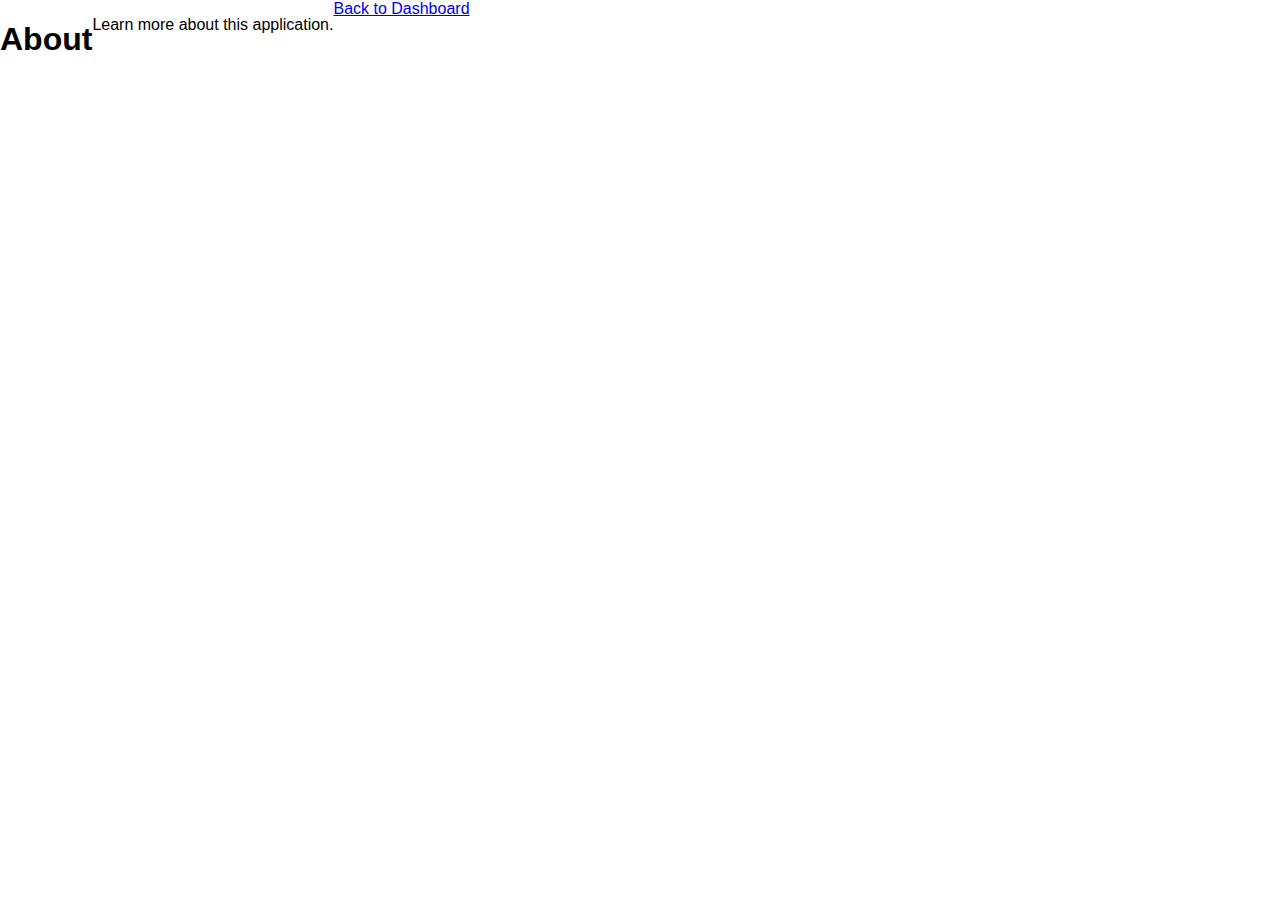
==== about.html @ 993337b6 "adding file process" ====
<!DOCTYPE html>
<html lang="en">
<head>
  <meta charset="UTF-8">
  <meta name="viewport" content="width=device-width, initial-scale=1.0">
  <title>About</title>
  <link rel="stylesheet" href="css/dstyle.css">
</head>
<body>
  <h1>About</h1>
  <p>Learn more about this application.</p>
  <a href="dashboard.html">Back to Dashboard</a>
</body>
</html>
---- css/dstyle.css ----
body {
  margin: 0;
  font-family: Arial, sans-serif;
  display: flex;
  height: auto;
  min-height: 100vh;
}
.background-video {
  position: fixed;
  top: 0;
  left: 0;
  width: 100%;
  height: 100%;
  object-fit: cover;
  z-index: -1; /* Ensure the video is behind all content */
}

/* Dashboard container */
.dashboard-container {
  display: flex;
  width: 100%;
  flex-direction: column;
  justify-content: center;
  align-items: center;
  padding: 20px;
  z-index: 1;
  background: rgba(255, 255, 255, 0.8); /* Add a slight background overlay for readability */
}

/* Sidebar */
.sidebar {
  width: 200px;
  background-color: #0088cc;
  color: #fff;
  padding: 20px;
  box-shadow: 2px 0 8px rgba(0, 0, 0, 0.1);
  display: flex;
  flex-direction: column;
  justify-content: space-between;
  position: fixed; /* Fixes the sidebar */
  height: 100vh; /* Full height */
  left: 0; /* Stick to the left side */
  top: 0; /* Stick to the top */
  z-index: 1000; /* Ensure it's on top of other elements */
  box-sizing: border-box;
  position: fixed;
  
}


.sidebar h2 {
  margin: 0 0 20px;
  text-align: center;
}

.menu {
  list-style: none;
  padding: 0;
  margin: 0;
  flex-grow: 1;
}

.menu .user-item {
  margin: 15px 0;
  padding: 10px 15px;
  background-color: #006fa8;
  color: white;
  border-radius: 5px;
  cursor: pointer;
  transition: background-color 0.3s;
}

.menu .user-item:hover {
  background-color: #005b87;
}


/* Main content */
.main-content {
  flex: 1;
  padding: 20px;
  display: flex;
  flex-direction: column;
  margin-left: 200px; /* Prevents the content from being hidden behind the sidebar */
}

header h1 {
  font-size: 24px;
  color: #333;
  margin-bottom: 20px;
}

.chat-section {
  display: flex;
  flex-direction: column;
  height: 80%;
  border: 1px solid #ddd;
  border-radius: 8px;
  background-color: #ffffff;
  overflow: hidden;
}

.chat-header {
  padding: 15px;
  background-color: #f1f1f1;
  border-bottom: 1px solid #ddd;
  text-align: center;
}

.chat-history {
  flex: 1;
  padding: 10px;
  overflow-y: auto;
  background-color: #f9f9f9;
}

.chat-bubble {
  margin: 5px 0;
  padding: 10px 15px;
  border-radius: 15px;
  max-width: 70%;
}

.chat-bubble.me {
  background-color: #0088cc;
  color: white;
  align-self: flex-end;
}

.chat-bubble {
  background-color: #e1e1e1;
  align-self: flex-start;
}

.chat-input-container {
  display: flex;
  padding: 10px;
  background-color: #f1f1f1;
  border-top: 1px solid #ddd;
}

.chat-input {
  flex: 1;
  padding: 10px;
  font-size: 16px;
  border: 1px solid #ddd;
  border-radius: 5px;
}

.chat-input:focus {
  border-color: #0088cc;
}

.send-button {
  padding: 10px 20px;
  margin-left: 10px;
  background-color: #0088cc;
  color: white;
  border: none;
  border-radius: 5px;
  cursor: pointer;
  font-size: 16px;
}

.send-button:hover {
  background-color: #006fa8;
}

.search-bar {
  width: 100%;
  padding: 10px;
  margin-bottom: 20px;
  border: none;
  border-radius: 5px;
  font-size: 16px;
  background-color: #f1f1f1;
  outline: none;
}

.search-bar:focus {
  background-color: #ffffff;
  box-shadow: 0 0 5px rgba(0, 136, 204, 0.8);
}

/* No user found message */
.no-user {
  text-align: center;
  padding: 10px;
  color: #aaa;
}
.hidden {
  display: none;
}

/* Chat Window Styles */
.chat-window {
  position: fixed;
  bottom: 0;
  right: 20px;
  width: 300px;
  max-height: 400px;
  border: 1px solid #ddd;
  border-radius: 8px;
  background-color: white;
  box-shadow: 0px 4px 8px rgba(0, 0, 0, 0.1);
  display: flex;
  flex-direction: column;
  overflow: hidden;
  z-index: 1000;
}

.chat-header {
  padding: 10px;
  background-color: #0088cc;
  color: white;
  border-radius: 8px 8px 0 0;
  display: flex;
  justify-content: space-between;
  align-items: center;
}

.close-chat {
  background: none;
  color: white;
  border: none;
  font-size: 18px;
  cursor: pointer;
}

.close-chat:hover {
  color: #ddd;
}

.chat-history {
  flex: 1;
  padding: 10px;
  overflow-y: auto;
  background-color: #f9f9f9;
  display: flex;
  flex-direction: column;
  gap: 10px;
}

.chat-input-container {
  display: flex;
  align-items: center;
  padding: 10px;
  background-color: #f0f0f0;
  border-top: 1px solid #ddd;
}

.chat-input {
  flex: 1;
  padding: 8px 10px;
  font-size: 14px;
  border: 1px solid #ccc;
  border-radius: 4px;
  outline: none;
}

.chat-input:focus {
  border-color: #0088cc;
}

.send-button {
  margin-left: 10px;
  padding: 8px 15px;
  background-color: #0088cc;
  color: white;
  border: none;
  border-radius: 4px;
  cursor: pointer;
}

.send-button:hover {
  background-color: #005f99;
}

/* Chat Bubble Styles */
.chat-bubble {
  max-width: 70%;
  padding: 8px 12px;
  font-size: 14px;
  border-radius: 12px;
  word-wrap: break-word;
  display: inline-block;
}

.chat-bubble.me {
  background-color: #0088cc;
  color: white;
  align-self: flex-end;
}

.chat-bubble {
  background-color: #e0e0e0;
  color: #333;
  align-self: flex-start;
}
  /* Add styles for the header */
  .header {
    display: flex;
    justify-content: space-between;
    align-items: top;
    background-color: #333;
    padding: 10px;
    color: white;
  }
  
  .header .menu {
    display: none;
    list-style-type: none;
    padding: 0;
  }
  
  .header .menu li {
    margin: 10px 0;
    cursor: pointer;
    text-align: center;
  }
  
  .header .menu-btn {
    font-size: 30px;
    cursor: pointer;
  }
  
  .header .menu.show {
    display: block;
  }
  
  /* Add some spacing for sidebar */
  .dashboard-container {
    display: flex;
    flex-direction: row;
  }
  
  
  
  /* Menu item styles */
  .sidebar .menu li {
    margin-bottom: 20px;
    padding: 10px;
    cursor: pointer;
    display: flex;
    align-items: center;
  }
  
  .sidebar .menu li img {
    display: block;
    margin: 0 10px;
    width: 40px;
    height: 40px;
    border-radius: 50%;
  }
  
  .sidebar .menu li:hover {
    background-color: #444;
    border-radius: 5px;
  }
  .centered-title {
    text-align: center;
    font-family: 'Great Vibes', cursive;
    font-size: 150px;
    color: #0088cc; 
    text-shadow: 2px 2px 4px rgba(0, 0, 0, 0.3);
    margin-top: 50px;
  }
  .chart-boxes {
    display: flex; /* Enable flexbox layout */
    justify-content: space-between; /* Space out the boxes evenly */
    gap: 20px; /* Add space between the boxes */
    flex-wrap: wrap; /* Allow the boxes to wrap to the next line if needed */
}

.chart-box {
    display: flex; /* Enable flexbox inside each chart box */
    flex-direction: column; /* Align content vertically within the box */
    align-items: center; /* Center the content horizontally */
    text-align: center; /* Center text inside each box */
}

.chart-box img { 
    width: 70px; /* Adjust the width to make the icon smaller */
    height: 70px; /* Adjust the height to match the width */
    border-radius: 50%; /* Ensure the image remains circular */
    object-fit: cover; /* Ensure the image fits well within the circle */
    margin-bottom: 10px; /* Add some space below the icon */
}
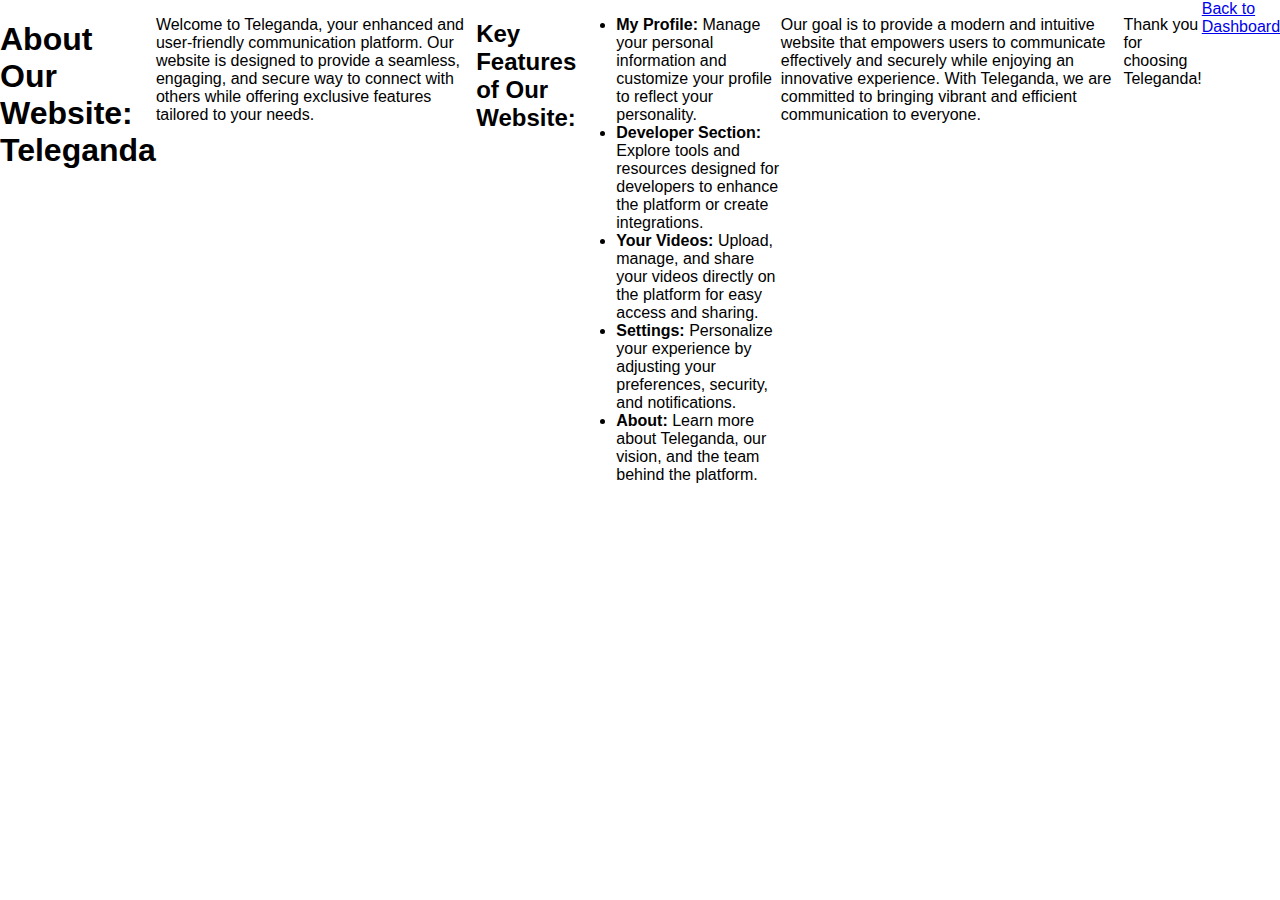
==== commit 4ce5e9e3: "about" ====
--- a/about.html
+++ b/about.html
@@ -7,8 +7,22 @@
   <link rel="stylesheet" href="css/dstyle.css">
 </head>
 <body>
-  <h1>About</h1>
-  <p>Learn more about this application.</p>
+  <h1>About Our Website: Teleganda</h1>
+  <p>Welcome to Teleganda, your enhanced and user-friendly communication platform. Our website is designed to provide a seamless, engaging, and secure way to connect with others while offering exclusive features tailored to your needs.</p>
+  
+  <h2>Key Features of Our Website:</h2>
+  <ul>
+    <li><strong>My Profile:</strong> Manage your personal information and customize your profile to reflect your personality.</li>
+    <li><strong>Developer Section:</strong> Explore tools and resources designed for developers to enhance the platform or create integrations.</li>
+    <li><strong>Your Videos:</strong> Upload, manage, and share your videos directly on the platform for easy access and sharing.</li>
+    <li><strong>Settings:</strong> Personalize your experience by adjusting your preferences, security, and notifications.</li>
+    <li><strong>About:</strong> Learn more about Teleganda, our vision, and the team behind the platform.</li>
+  </ul>
+
+  <p>Our goal is to provide a modern and intuitive website that empowers users to communicate effectively and securely while enjoying an innovative experience. With Teleganda, we are committed to bringing vibrant and efficient communication to everyone.</p>
+  
+  <p>Thank you for choosing Teleganda!</p>
+
   <a href="dashboard.html">Back to Dashboard</a>
 </body>
 </html>
--- a/css/dstyle.css
+++ b/css/dstyle.css
@@ -46,6 +46,18 @@
   position: fixed;
   
 }
+.profile-section {
+  text-align: center;
+  margin-bottom: 20px;
+}
+
+.profile-section img {
+  width: 120px;
+  height: 120px;
+  border-radius: 50%;
+  margin-bottom: 10px;
+  border: 3px solid white; /* Optional: Adds a border to the profile picture */
+}
 
 
 .sidebar h2 {
@@ -100,13 +112,44 @@
   overflow: hidden;
 }
 
+/* Profile picture in chat header */
 .chat-header {
-  padding: 15px;
-  background-color: #f1f1f1;
-  border-bottom: 1px solid #ddd;
-  text-align: center;
-}
-
+  display: flex;
+  align-items: center;
+  justify-content: space-between;
+  padding: 10px;
+  background-color: rgba(0, 0, 0, 0.8);
+  color: white;
+}
+.chat-header .chat-profile-pic {
+  width: 40px;
+  height: 40px;
+  border-radius: 50%;
+  margin-right: 10px;
+  border: 2px solid white;
+}
+
+/* Chat bubbles */
+.chat-bubble {
+  padding: 10px 15px;
+  margin: 10px;
+  border-radius: 15px;
+  max-width: 75%;
+  word-wrap: break-word;
+}
+
+.chat-bubble.me {
+  background-color: #0078d7;
+  color: white;
+  margin-left: auto;
+  text-align: right;
+}
+
+.chat-bubble.other {
+  background-color: #f1f0f0;
+  color: black;
+  margin-right: auto;
+}
 .chat-history {
   flex: 1;
   padding: 10px;
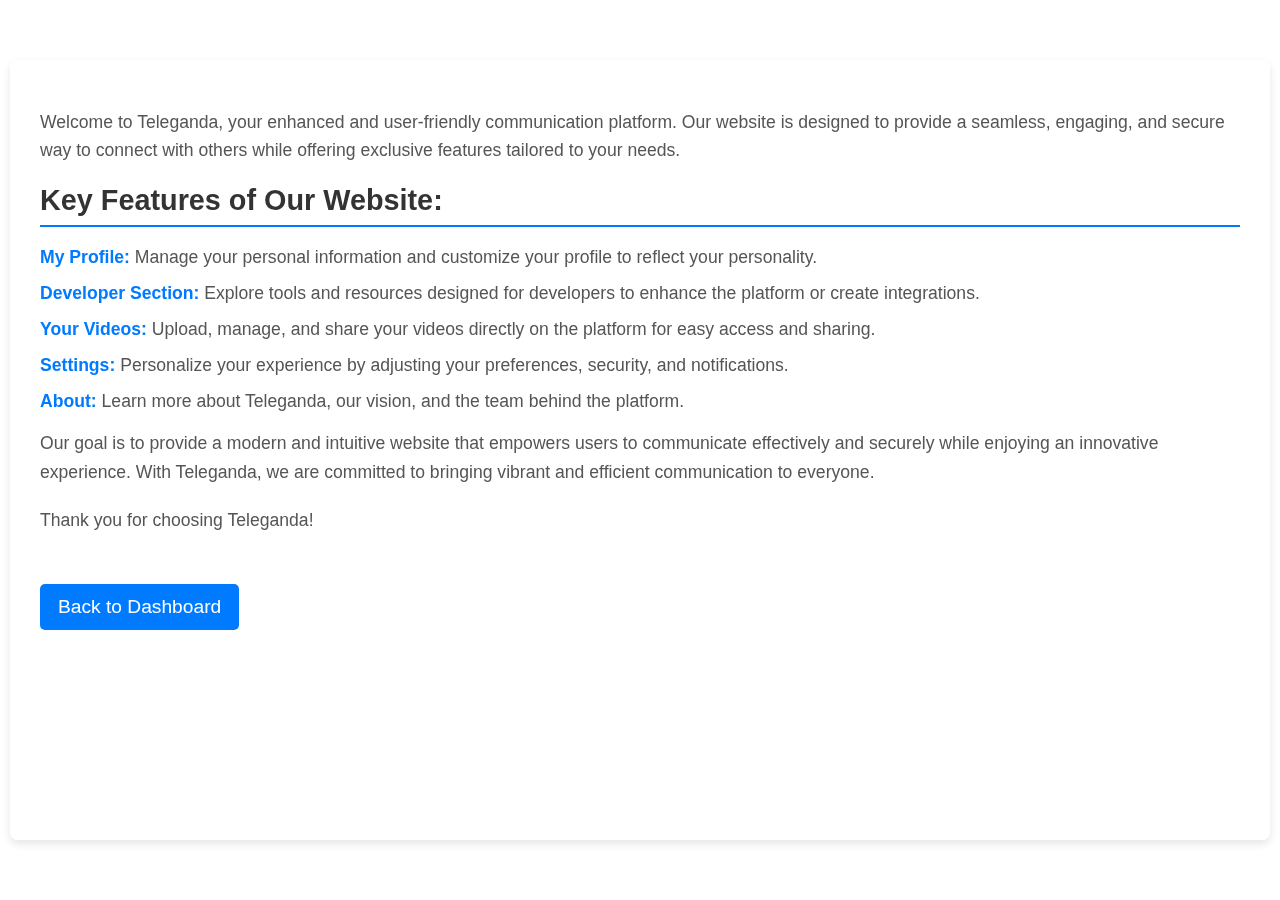
==== commit 57e3737b: "commit" ====
--- a/about.html
+++ b/about.html
@@ -5,24 +5,136 @@
   <meta name="viewport" content="width=device-width, initial-scale=1.0">
   <title>About</title>
   <link rel="stylesheet" href="css/dstyle.css">
+  <style>
+    body {
+      font-family: Arial, sans-serif;
+      margin: 0;
+      padding: 0;
+      overflow-x: hidden;
+    }
+
+    .background-video {
+      position: fixed;
+      top: 0;
+      left: 0;
+      width: 100%;
+      height: 100%;
+      object-fit: cover;
+      z-index: -1; /* Keeps the video behind content */
+    }
+
+    
+
+    .about-header {
+      font-size: 2.5rem;
+      font-weight: bold;
+      color: #007bff;
+      margin-top: 20px;
+      text-align: center;
+    }
+
+    .container {
+      width: 100%;
+      max-width: 1200px;
+      margin: 60px auto; /* Adds margin on top for spacing */
+      background-color: rgba(255, 255, 255, 0.8); /* Slight transparency */
+      padding: 30px;
+      border-radius: 8px;
+      box-shadow: 0 4px 8px rgba(0, 0, 0, 0.1);
+      z-index: 2;
+    }
+
+    h2 {
+      color: #333;
+      margin-top: 20px;
+      font-size: 1.8rem;
+      border-bottom: 2px solid #007bff;
+      padding-bottom: 8px;
+      margin-bottom: 20px;
+    }
+
+    ul {
+      list-style-type: none;
+      padding-left: 0;
+    }
+
+    ul li {
+      font-size: 1.1rem;
+      margin-bottom: 15px;
+      color: #555;
+    }
+
+    ul li strong {
+      color: #007bff;
+    }
+
+    p {
+      font-size: 1.1rem;
+      color: #555;
+      line-height: 1.6;
+      margin-bottom: 20px;
+    }
+
+    .back-link {
+      display: inline-block;
+      margin-top: 30px;
+      padding: 12px 18px;
+      background-color: #007bff;
+      color: white;
+      text-decoration: none;
+      border-radius: 5px;
+      font-size: 1.2rem;
+      transition: background-color 0.3s ease;
+    }
+
+    .back-link:hover {
+      background-color: #0056b3;
+    }
+
+    /* Fullscreen Layout Adjustments */
+    @media screen and (max-width: 768px) {
+      .container {
+        width: 90%;
+        padding: 20px;
+      }
+
+      header h1 {
+        font-size: 2rem;
+      }
+
+      .about-header {
+        font-size: 2rem;
+      }
+    }
+  </style>
 </head>
 <body>
-  <h1>About Our Website: Teleganda</h1>
-  <p>Welcome to Teleganda, your enhanced and user-friendly communication platform. Our website is designed to provide a seamless, engaging, and secure way to connect with others while offering exclusive features tailored to your needs.</p>
-  
-  <h2>Key Features of Our Website:</h2>
-  <ul>
-    <li><strong>My Profile:</strong> Manage your personal information and customize your profile to reflect your personality.</li>
-    <li><strong>Developer Section:</strong> Explore tools and resources designed for developers to enhance the platform or create integrations.</li>
-    <li><strong>Your Videos:</strong> Upload, manage, and share your videos directly on the platform for easy access and sharing.</li>
-    <li><strong>Settings:</strong> Personalize your experience by adjusting your preferences, security, and notifications.</li>
-    <li><strong>About:</strong> Learn more about Teleganda, our vision, and the team behind the platform.</li>
-  </ul>
 
-  <p>Our goal is to provide a modern and intuitive website that empowers users to communicate effectively and securely while enjoying an innovative experience. With Teleganda, we are committed to bringing vibrant and efficient communication to everyone.</p>
-  
-  <p>Thank you for choosing Teleganda!</p>
+  <video class="background-video" autoplay muted loop>
+    <source src="videos/backV.mp4" type="video/mp4">
+    Your browser does not support HTML5 video.
+  </video>
 
-  <a href="dashboard.html">Back to Dashboard</a>
+
+  <div class="container">
+    <p>Welcome to Teleganda, your enhanced and user-friendly communication platform. Our website is designed to provide a seamless, engaging, and secure way to connect with others while offering exclusive features tailored to your needs.</p>
+    
+    <h2>Key Features of Our Website:</h2>
+    <ul>
+      <li><strong>My Profile:</strong> Manage your personal information and customize your profile to reflect your personality.</li>
+      <li><strong>Developer Section:</strong> Explore tools and resources designed for developers to enhance the platform or create integrations.</li>
+      <li><strong>Your Videos:</strong> Upload, manage, and share your videos directly on the platform for easy access and sharing.</li>
+      <li><strong>Settings:</strong> Personalize your experience by adjusting your preferences, security, and notifications.</li>
+      <li><strong>About:</strong> Learn more about Teleganda, our vision, and the team behind the platform.</li>
+    </ul>
+
+    <p>Our goal is to provide a modern and intuitive website that empowers users to communicate effectively and securely while enjoying an innovative experience. With Teleganda, we are committed to bringing vibrant and efficient communication to everyone.</p>
+    
+    <p>Thank you for choosing Teleganda!</p>
+
+    <a href="dashboard.html" class="back-link">Back to Dashboard</a>
+  </div>
+
 </body>
 </html>
+ 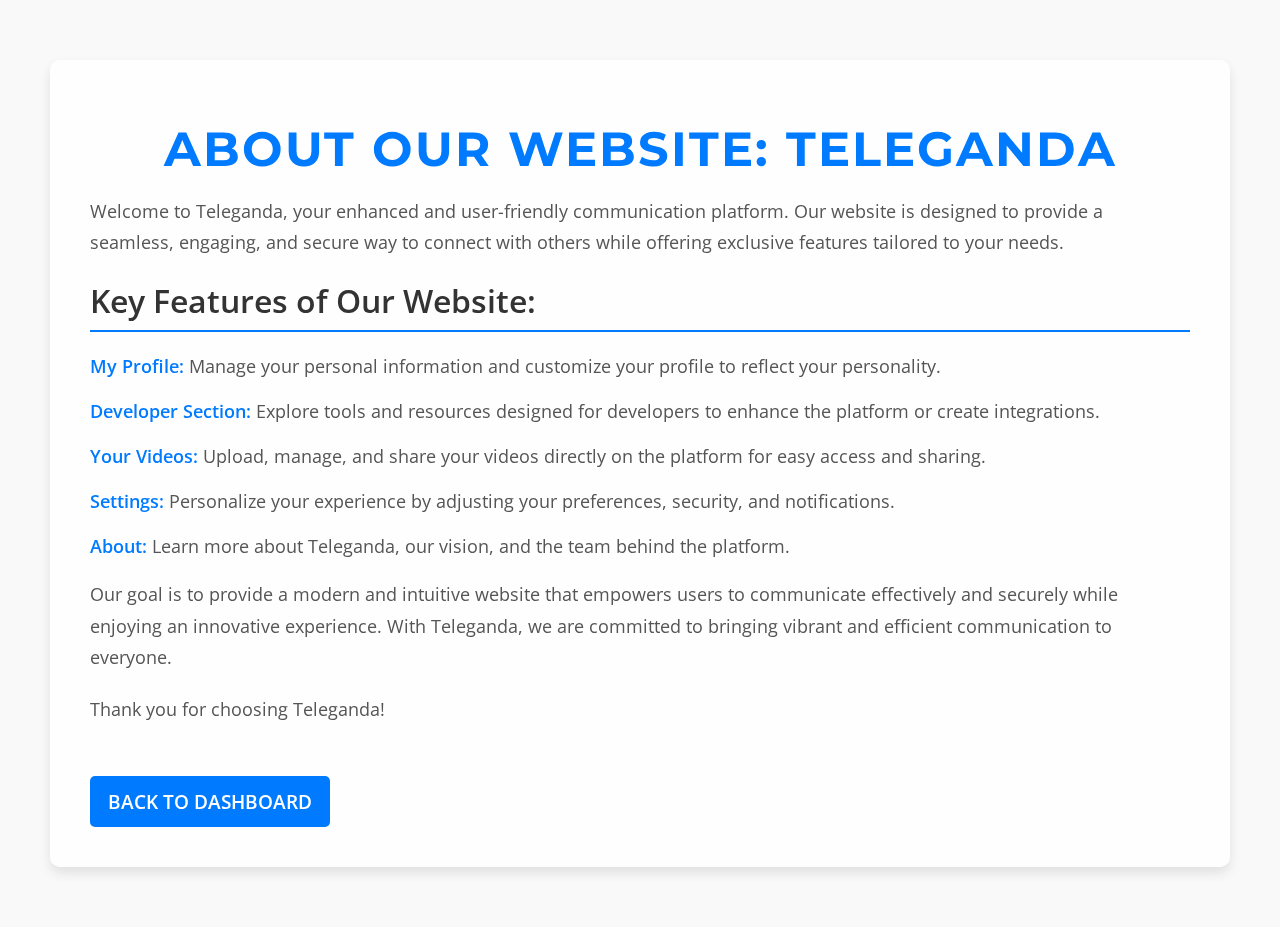
==== commit 1018d118: "commit" ====
--- a/about.html
+++ b/about.html
@@ -5,12 +5,14 @@
   <meta name="viewport" content="width=device-width, initial-scale=1.0">
   <title>About</title>
   <link rel="stylesheet" href="css/dstyle.css">
+  <link href="https://fonts.googleapis.com/css2?family=Open+Sans:wght@400;600&family=Montserrat:wght@500;700&display=swap" rel="stylesheet">
   <style>
     body {
-      font-family: Arial, sans-serif;
+      font-family: 'Open Sans', sans-serif;
       margin: 0;
       padding: 0;
       overflow-x: hidden;
+      background-color: #f9f9f9;
     }
 
     .background-video {
@@ -20,34 +22,37 @@
       width: 100%;
       height: 100%;
       object-fit: cover;
-      z-index: -1; /* Keeps the video behind content */
+      z-index: -1;
     }
 
-    
-
     .about-header {
-      font-size: 2.5rem;
-      font-weight: bold;
+      font-size: 3rem;
+      font-weight: 700;
       color: #007bff;
+      text-transform: uppercase;
+      letter-spacing: 2px;
       margin-top: 20px;
       text-align: center;
+      font-family: 'Montserrat', sans-serif;
     }
 
     .container {
       width: 100%;
-      max-width: 1200px;
-      margin: 60px auto; /* Adds margin on top for spacing */
-      background-color: rgba(255, 255, 255, 0.8); /* Slight transparency */
-      padding: 30px;
-      border-radius: 8px;
-      box-shadow: 0 4px 8px rgba(0, 0, 0, 0.1);
+      max-width: 1100px;
+      margin: 60px auto;
+      background-color: rgba(255, 255, 255, 0.85);
+      padding: 40px;
+      border-radius: 10px;
+      box-shadow: 0 6px 12px rgba(0, 0, 0, 0.1);
       z-index: 2;
+      font-family: 'Open Sans', sans-serif;
     }
 
     h2 {
       color: #333;
       margin-top: 20px;
-      font-size: 1.8rem;
+      font-size: 2rem;
+      font-weight: 600;
       border-bottom: 2px solid #007bff;
       padding-bottom: 8px;
       margin-bottom: 20px;
@@ -62,16 +67,18 @@
       font-size: 1.1rem;
       margin-bottom: 15px;
       color: #555;
+      line-height: 1.7;
     }
 
     ul li strong {
       color: #007bff;
+      font-weight: 600;
     }
 
     p {
       font-size: 1.1rem;
       color: #555;
-      line-height: 1.6;
+      line-height: 1.8;
       margin-bottom: 20px;
     }
 
@@ -84,26 +91,28 @@
       text-decoration: none;
       border-radius: 5px;
       font-size: 1.2rem;
-      transition: background-color 0.3s ease;
+      font-weight: 600;
+      text-transform: uppercase;
+      transition: background-color 0.3s ease, transform 0.2s ease;
     }
 
     .back-link:hover {
       background-color: #0056b3;
+      transform: scale(1.05);
     }
 
-    /* Fullscreen Layout Adjustments */
     @media screen and (max-width: 768px) {
       .container {
         width: 90%;
         padding: 20px;
       }
 
-      header h1 {
+      .about-header {
         font-size: 2rem;
       }
 
-      .about-header {
-        font-size: 2rem;
+      h2 {
+        font-size: 1.5rem;
       }
     }
   </style>
@@ -115,8 +124,8 @@
     Your browser does not support HTML5 video.
   </video>
 
-
   <div class="container">
+    <div class="about-header">About Our Website: Teleganda</div>
     <p>Welcome to Teleganda, your enhanced and user-friendly communication platform. Our website is designed to provide a seamless, engaging, and secure way to connect with others while offering exclusive features tailored to your needs.</p>
     
     <h2>Key Features of Our Website:</h2>
@@ -137,4 +146,3 @@
 
 </body>
 </html>
- 